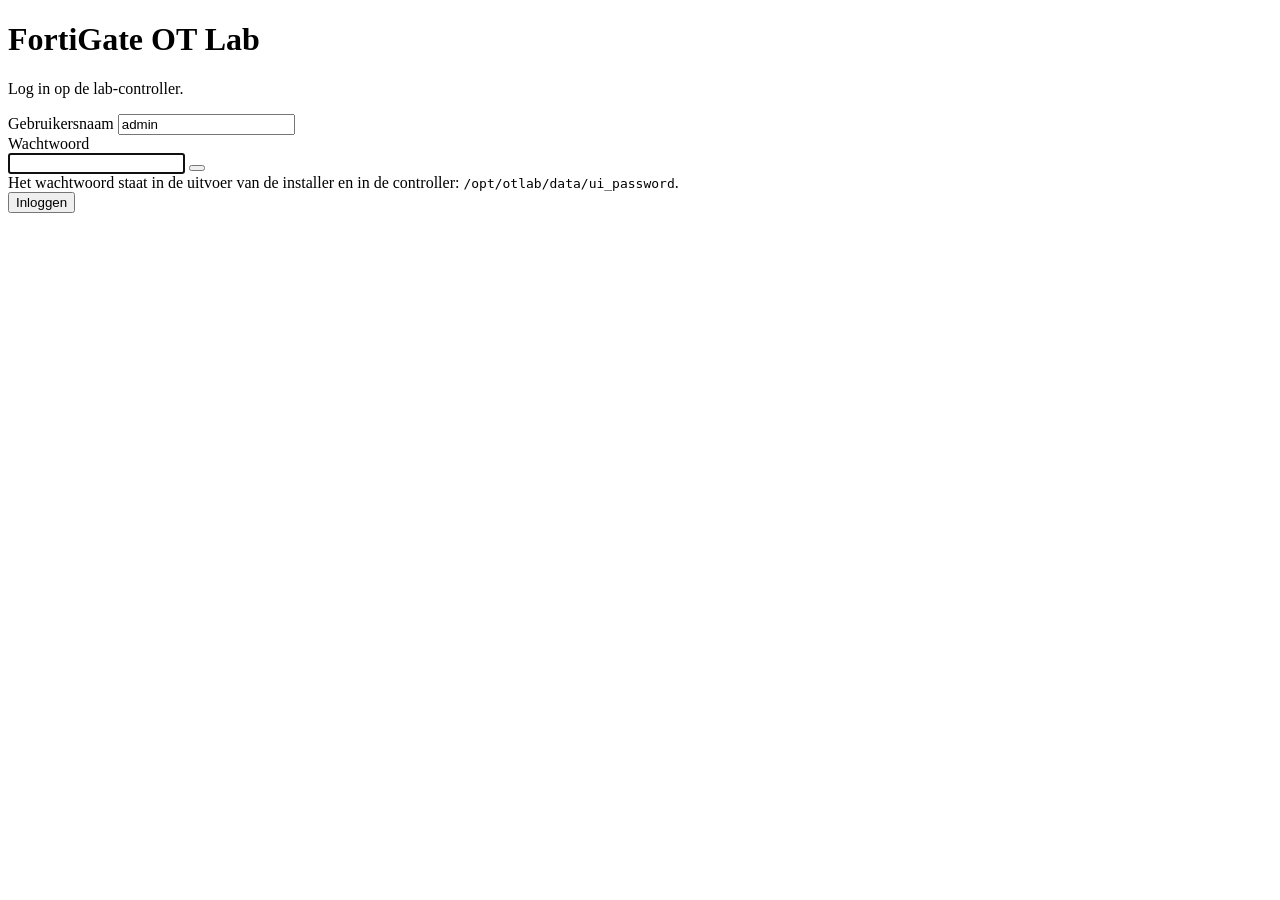
==== controller/app/templates/login.html @ 3e1ad389 "Aparte host-gebruiker, duidelijkere Setup-pagina en form-login - Installer vraagt om een aparte gebr" ====
<!doctype html>
<html lang="nl">
<head>
  <meta charset="utf-8">
  <meta name="viewport" content="width=device-width, initial-scale=1">
  <title>Inloggen - FortiGate OT Lab</title>
  <link rel="stylesheet" href="/static/style.css">
</head>
<body class="login-body">
  <form class="login-card" method="post" action="/login">
    <h1>FortiGate OT Lab</h1>
    <p class="help">Log in op de lab-controller.</p>
    <!--ERROR-->
    <div class="field">
      <label for="username">Gebruikersnaam</label>
      <input id="username" name="username" value="admin" autocomplete="username" required>
    </div>
    <div class="field">
      <label for="password">Wachtwoord</label>
      <div class="secret">
        <input id="password" name="password" type="password" autocomplete="current-password" required autofocus>
        <button class="eye" type="button" title="Tonen/verbergen"
          onclick="const i=document.getElementById('password');i.type=i.type==='password'?'text':'password';this.classList.toggle('open')"></button>
      </div>
      <div class="hint">Het wachtwoord staat in de uitvoer van de installer en in de controller:
        <code>/opt/otlab/data/ui_password</code>.</div>
    </div>
    <button class="primary login-submit" type="submit">Inloggen</button>
  </form>
</body>
</html>
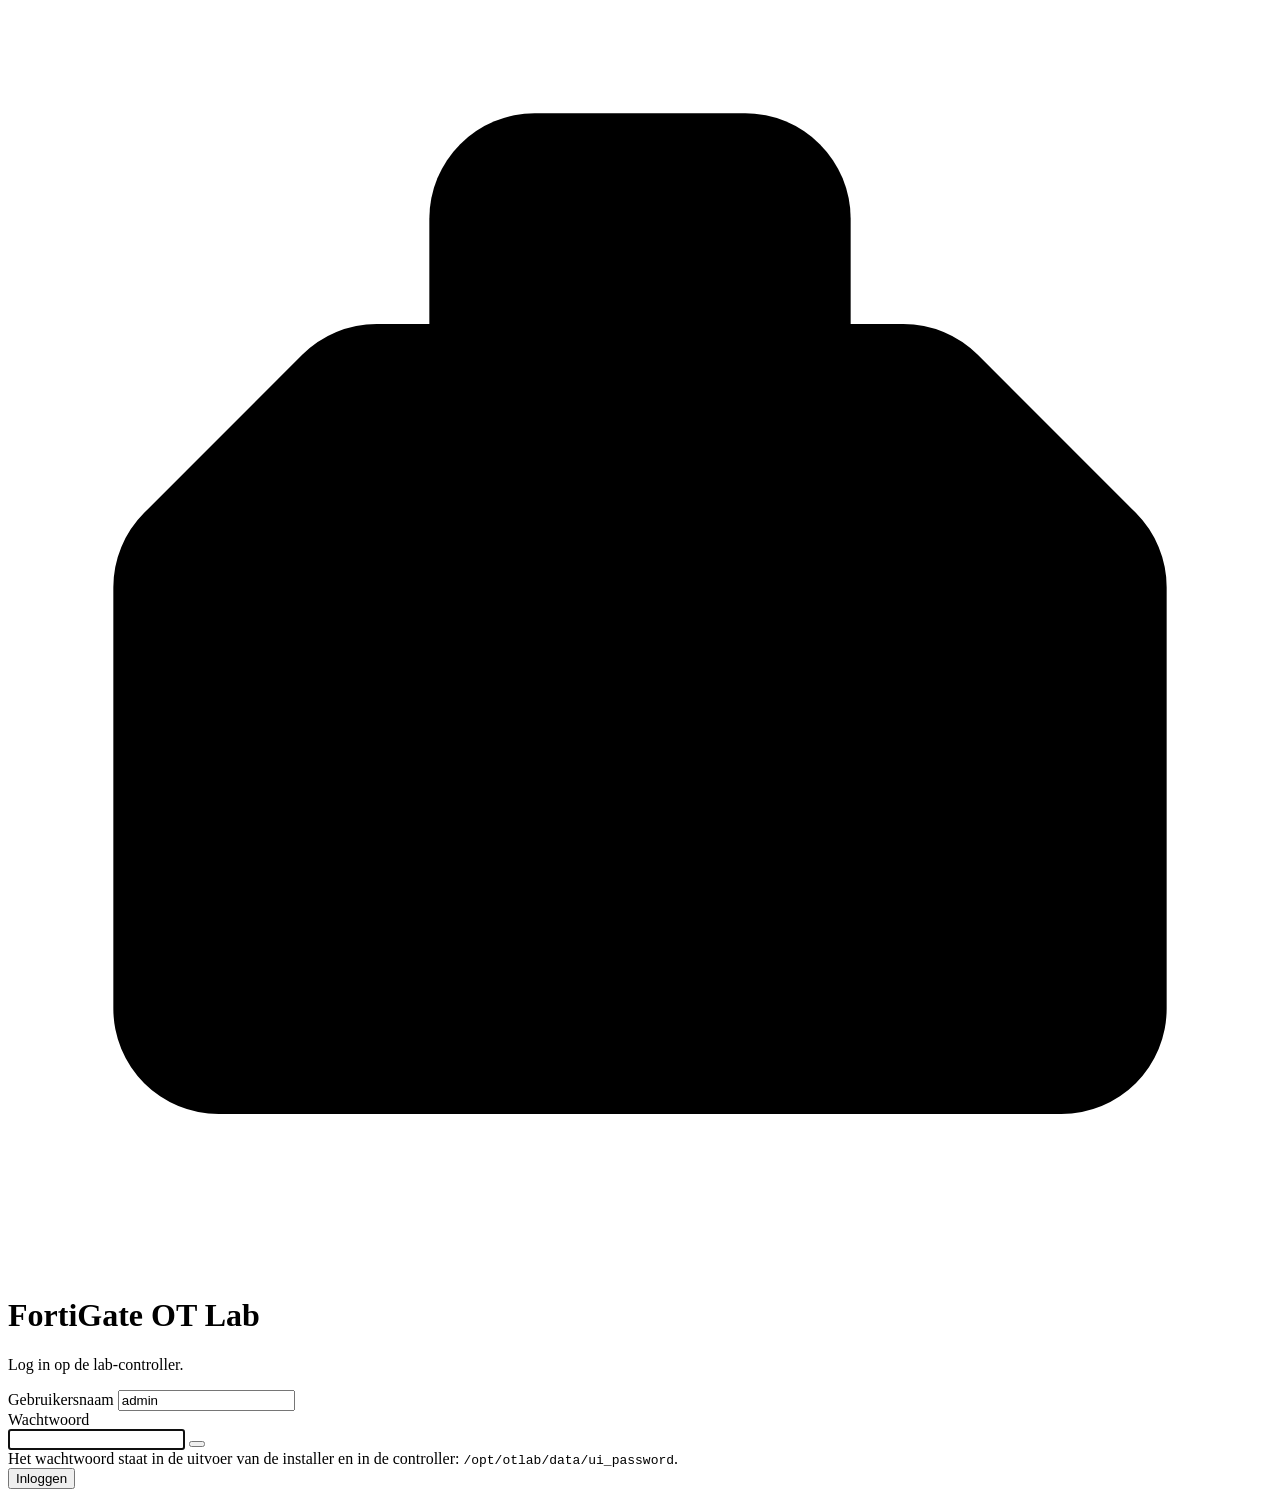
==== commit 6b4687a5: "Restyle the controller UI to match the SE Toolbox Light page with white cards and hairline borders, " ====
--- a/controller/app/templates/login.html
+++ b/controller/app/templates/login.html
@@ -4,11 +4,12 @@
   <meta charset="utf-8">
   <meta name="viewport" content="width=device-width, initial-scale=1">
   <title>Inloggen - FortiGate OT Lab</title>
+  <link rel="icon" type="image/svg+xml" href="/static/favicon.svg">
   <link rel="stylesheet" href="/static/style.css">
 </head>
 <body class="login-body">
   <form class="login-card" method="post" action="/login">
-    <h1>FortiGate OT Lab</h1>
+    <div class="brand"><span class="mark" aria-hidden="true"><svg viewBox="0 0 24 24"><path d="M16 12v4"/><path d="M16 6V4a2 2 0 0 0-2-2h-4a2 2 0 0 0-2 2v2"/><path d="M17 6a2 2 0 0 1 1.414.586l3 3A2 2 0 0 1 22 11v8a2 2 0 0 1-2 2H4a2 2 0 0 1-2-2v-8a2 2 0 0 1 .586-1.414l3-3A2 2 0 0 1 7 6z"/><path d="M2 14h20"/><path d="M8 12v4"/></svg></span><h1>FortiGate OT Lab</h1></div>
     <p class="help">Log in op de lab-controller.</p>
     <!--ERROR-->
     <div class="field">
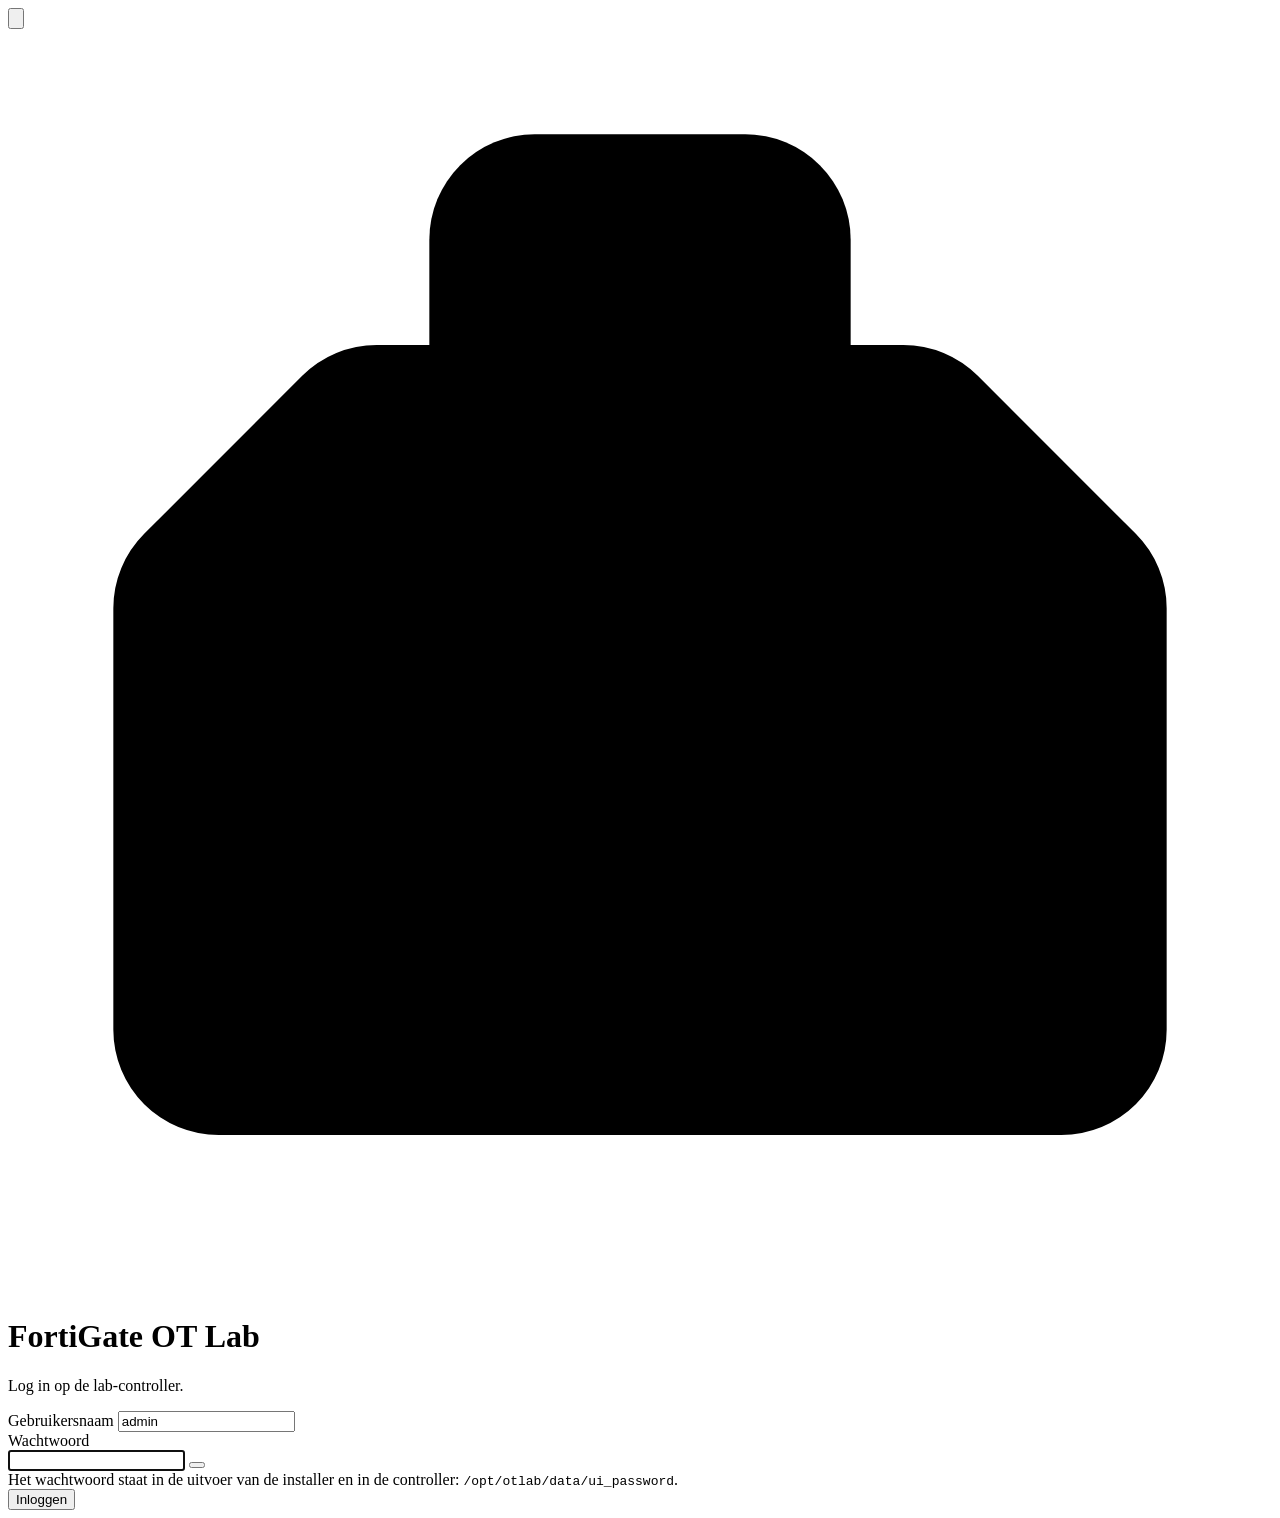
==== commit 70b52bca: "Add a light/dark theme toggle to the controller UI Moon/sun button in the header and on the login ca" ====
--- a/controller/app/templates/login.html
+++ b/controller/app/templates/login.html
@@ -4,11 +4,13 @@
   <meta charset="utf-8">
   <meta name="viewport" content="width=device-width, initial-scale=1">
   <title>Inloggen - FortiGate OT Lab</title>
+  <script src="/static/theme.js"></script>
   <link rel="icon" type="image/svg+xml" href="/static/favicon.svg">
   <link rel="stylesheet" href="/static/style.css">
 </head>
 <body class="login-body">
   <form class="login-card" method="post" action="/login">
+    <button type="button" class="theme-toggle ghost" data-theme-toggle title="Wissel tussen licht en donker" aria-label="Wissel tussen licht en donker"><svg class="moon" viewBox="0 0 24 24"><path d="M12 3a6 6 0 0 0 9 9 9 9 0 1 1-9-9Z"/></svg><svg class="sun" viewBox="0 0 24 24"><circle cx="12" cy="12" r="4"/><path d="M12 2v2M12 20v2M4.93 4.93l1.41 1.41M17.66 17.66l1.41 1.41M2 12h2M20 12h2M4.93 19.07l1.41-1.41M17.66 6.34l1.41-1.41"/></svg></button>
     <div class="brand"><span class="mark" aria-hidden="true"><svg viewBox="0 0 24 24"><path d="M16 12v4"/><path d="M16 6V4a2 2 0 0 0-2-2h-4a2 2 0 0 0-2 2v2"/><path d="M17 6a2 2 0 0 1 1.414.586l3 3A2 2 0 0 1 22 11v8a2 2 0 0 1-2 2H4a2 2 0 0 1-2-2v-8a2 2 0 0 1 .586-1.414l3-3A2 2 0 0 1 7 6z"/><path d="M2 14h20"/><path d="M8 12v4"/></svg></span><h1>FortiGate OT Lab</h1></div>
     <p class="help">Log in op de lab-controller.</p>
     <!--ERROR-->
